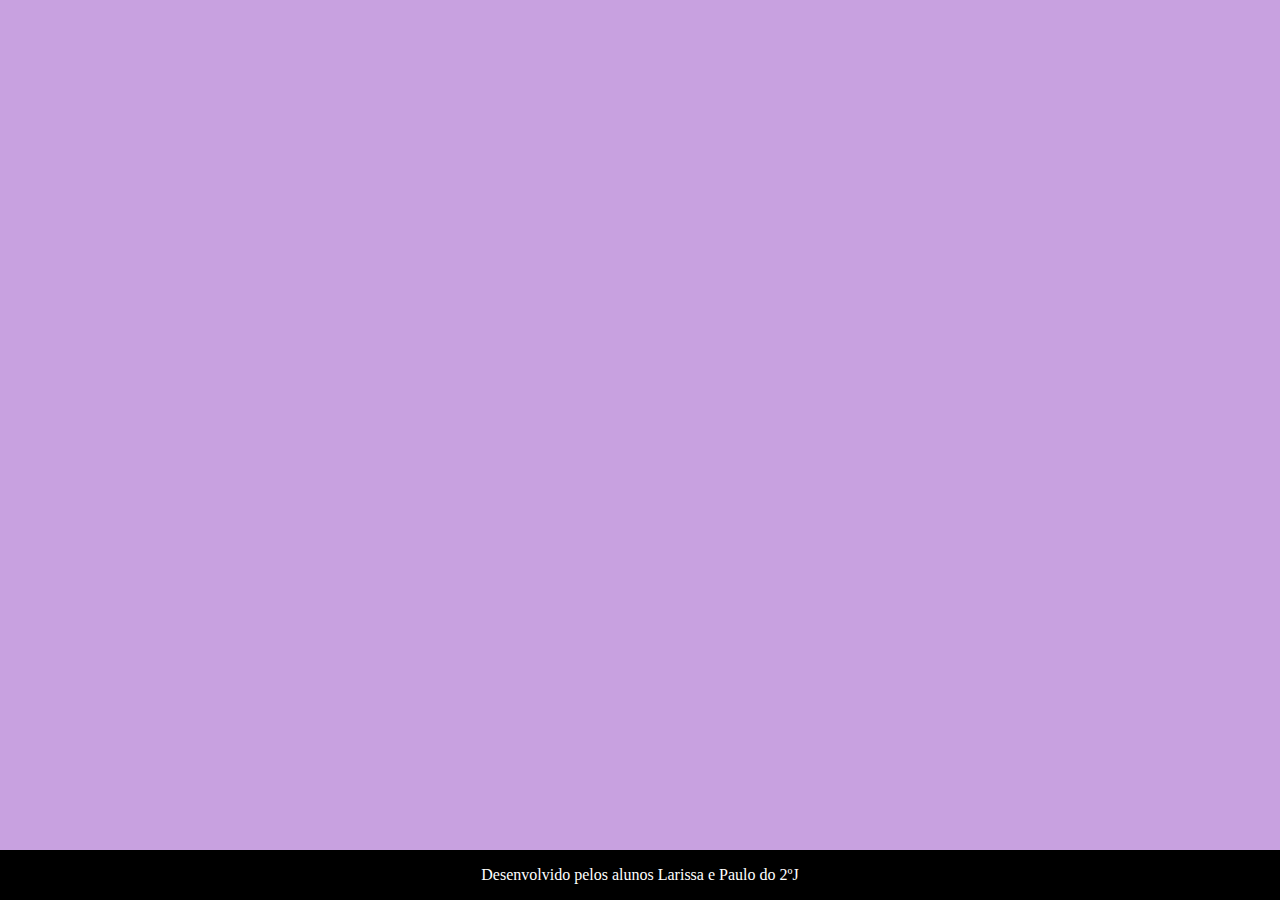
==== index.html @ 6ee26ed0 "fff" ====
<!DOCTYPE html>
<html lang="pt-br">
<head>
    <meta charset="UTF-8">
    <meta name="viewport" content="width=device-width, initial-scale=1.0">
    <title>Bibble</title>
    <link rel="stylesheet" href="style.css">
</head>
<body>
    <section class="container">

    </section>
    <footer>
        <p>Desenvolvido pelos alunos Larissa e Paulo do 2ºJ</p>
    </footer>

    <script src="./main.js"></script>
    <script src="perguntas.js"></script>
</body>
</html>
---- style.css ----
:root{
    --fundo: #C8A1E0;
    --cartao-frente: #E2BFD9;
    --cartao-verso:#674188;
    --destaque:#FF4191;
    --preto:#000000;
    --branco:#ffffff;
}

body{
    background-color: var(--fundo);
    margin: 0;
}

footer{
    background-color: var(--preto);
    position: fixed;
    bottom: 0;
    color: var(--branco);
    width: 100%;
    text-align: center;

}
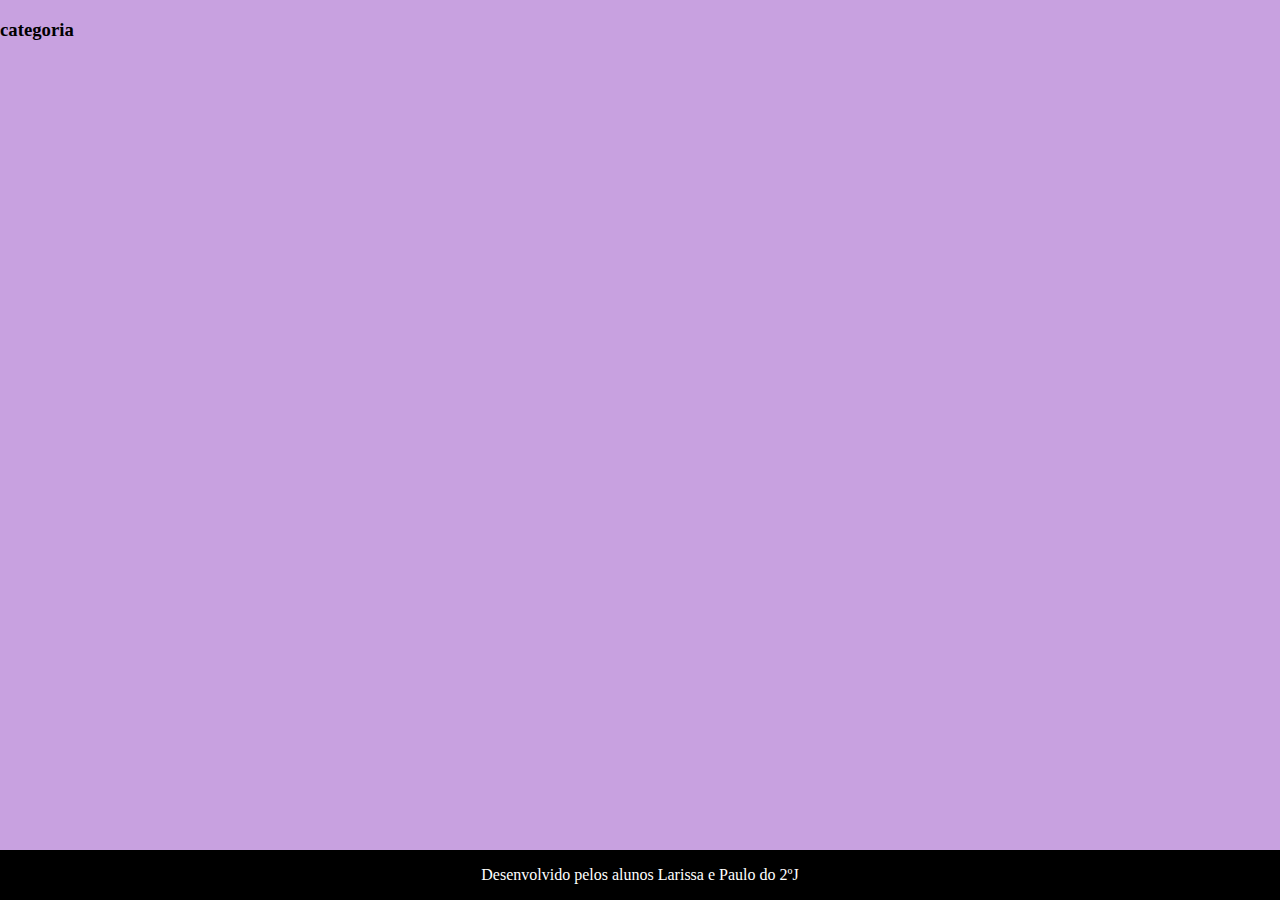
==== commit 8dd74d3c: "sss" ====
--- a/index.html
+++ b/index.html
@@ -7,7 +7,7 @@
     <link rel="stylesheet" href="style.css">
 </head>
 <body>
-    <section class="container">
+    <section id="container">
 
     </section>
     <footer>
@@ -17,4 +17,8 @@
     <script src="./main.js"></script>
     <script src="perguntas.js"></script>
 </body>
-</html>+</html>
+
+<div class="conteudo-catao">
+    <h3>categoria</h3>
+</div>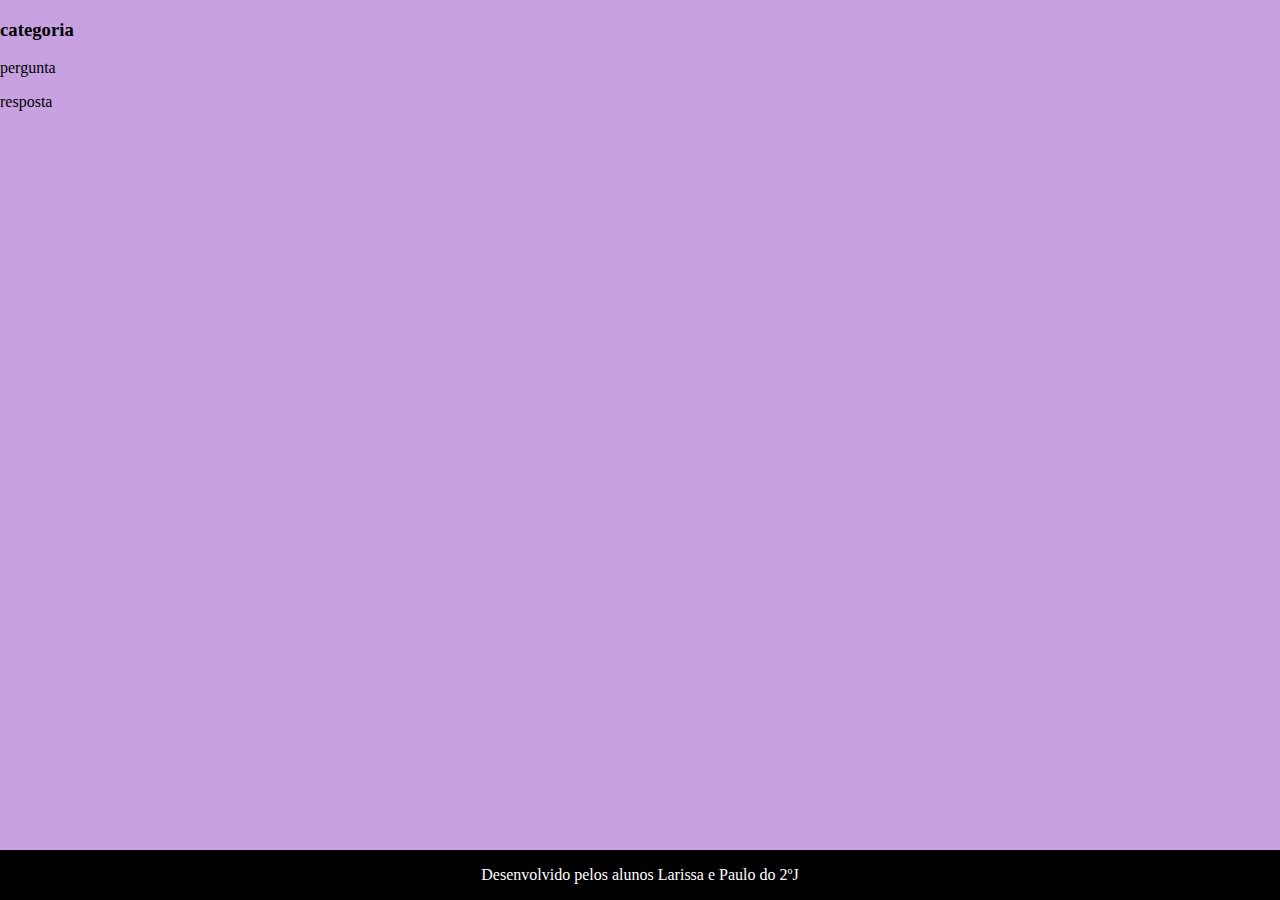
==== commit aee865a7: "okrhmnçokljwngbõkmnwrg" ====
--- a/index.html
+++ b/index.html
@@ -21,4 +21,10 @@
 
 <div class="conteudo-catao">
     <h3>categoria</h3>
+        <div class="pergunta-cartao">
+            <p>pergunta</p>
+        </div>
+        <div class="resposta-cartao">
+            <p>resposta</p>
+        </div>
 </div>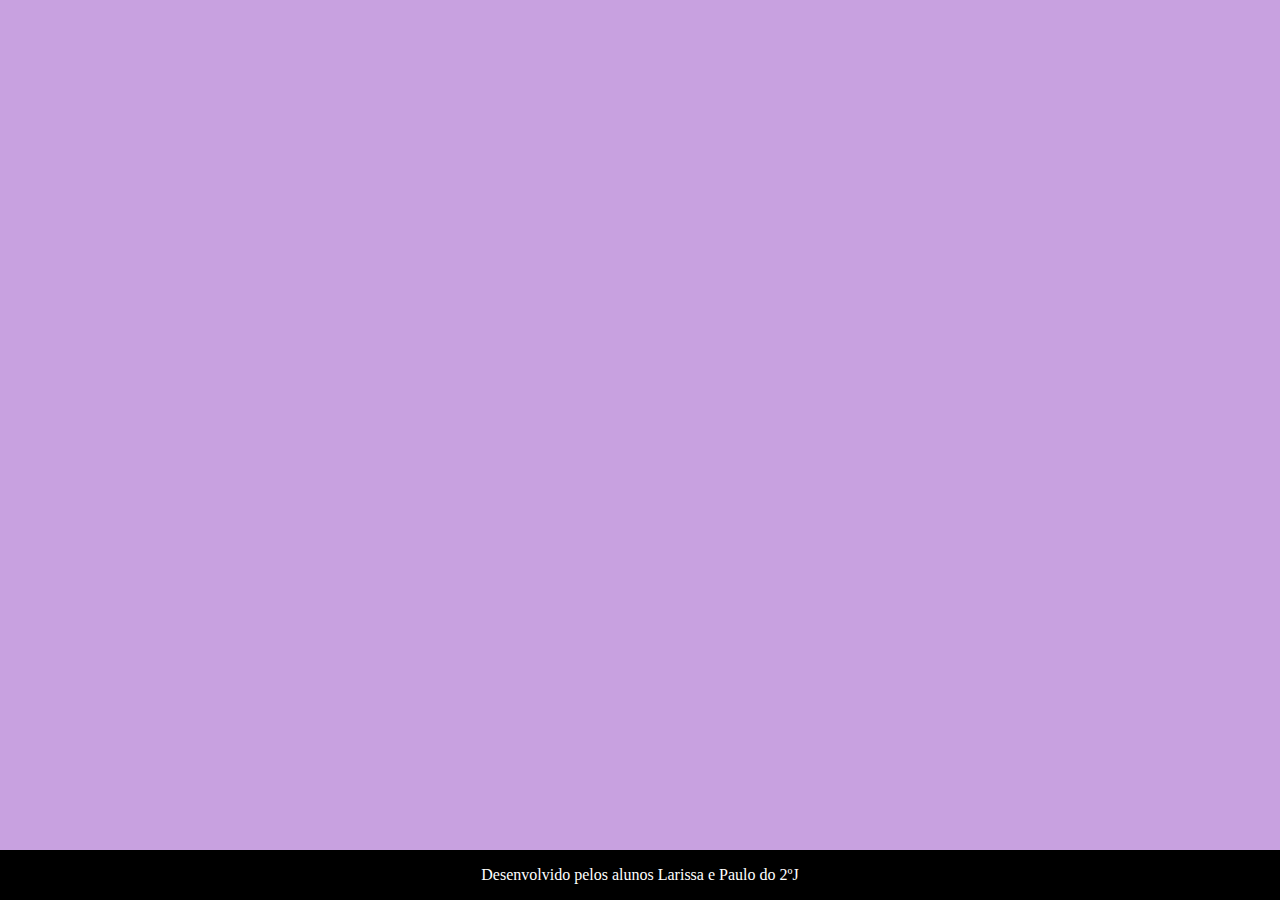
==== commit b7351e3e: "ccc" ====
--- a/index.html
+++ b/index.html
@@ -19,12 +19,3 @@
 </body>
 </html>
 
-<div class="conteudo-catao">
-    <h3>categoria</h3>
-        <div class="pergunta-cartao">
-            <p>pergunta</p>
-        </div>
-        <div class="resposta-cartao">
-            <p>resposta</p>
-        </div>
-</div>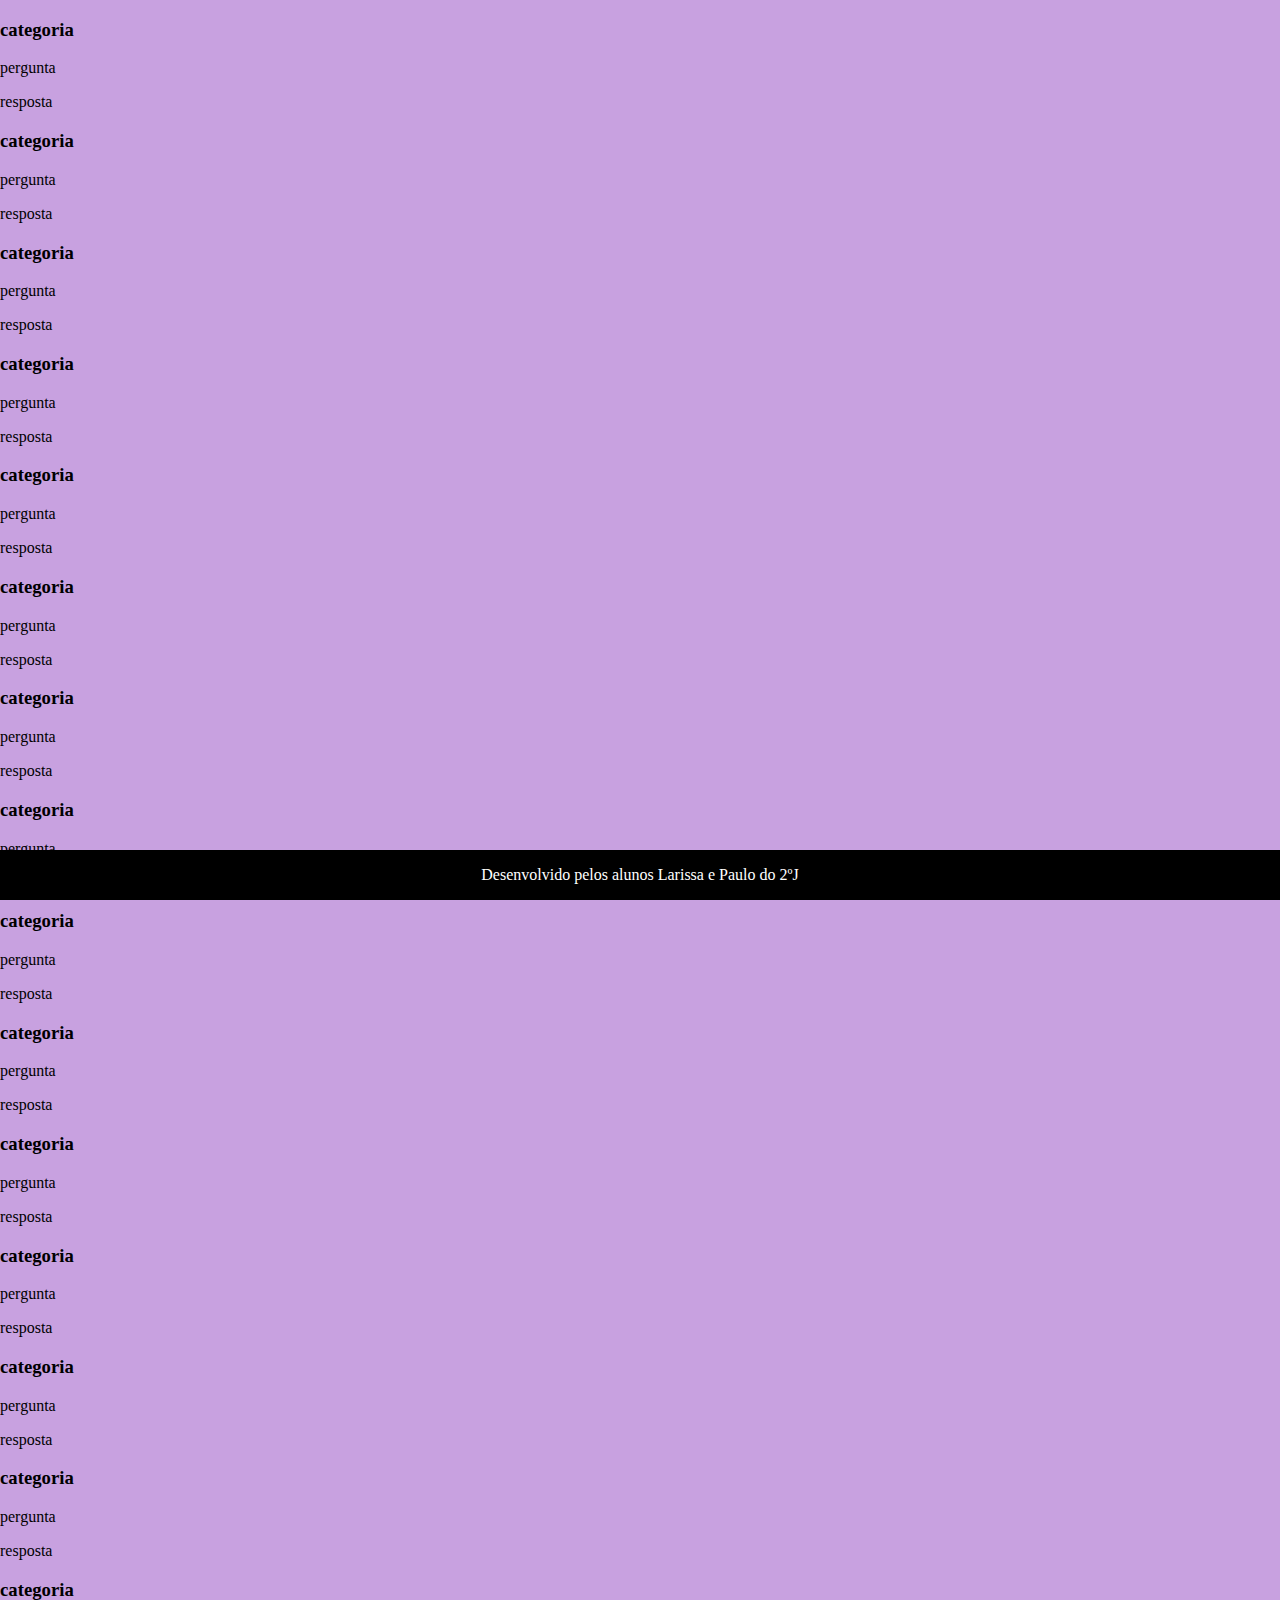
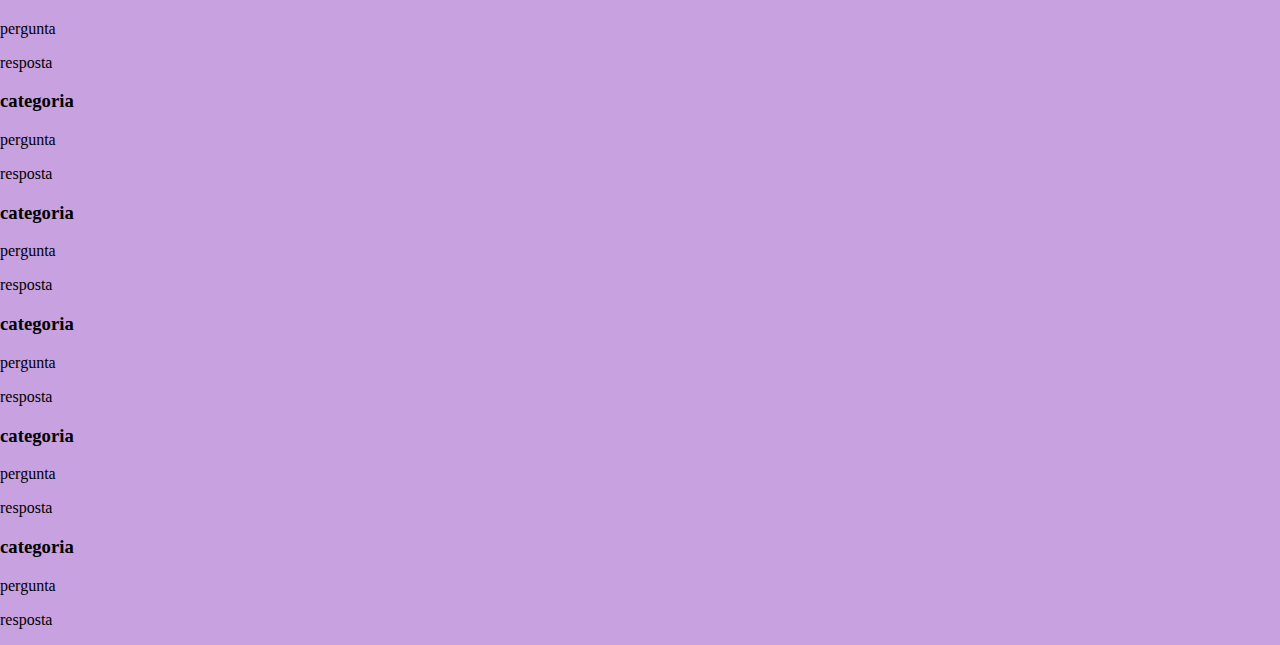
==== commit 648c1b0b: "aa" ====
(no text change in the page or its own stylesheets)
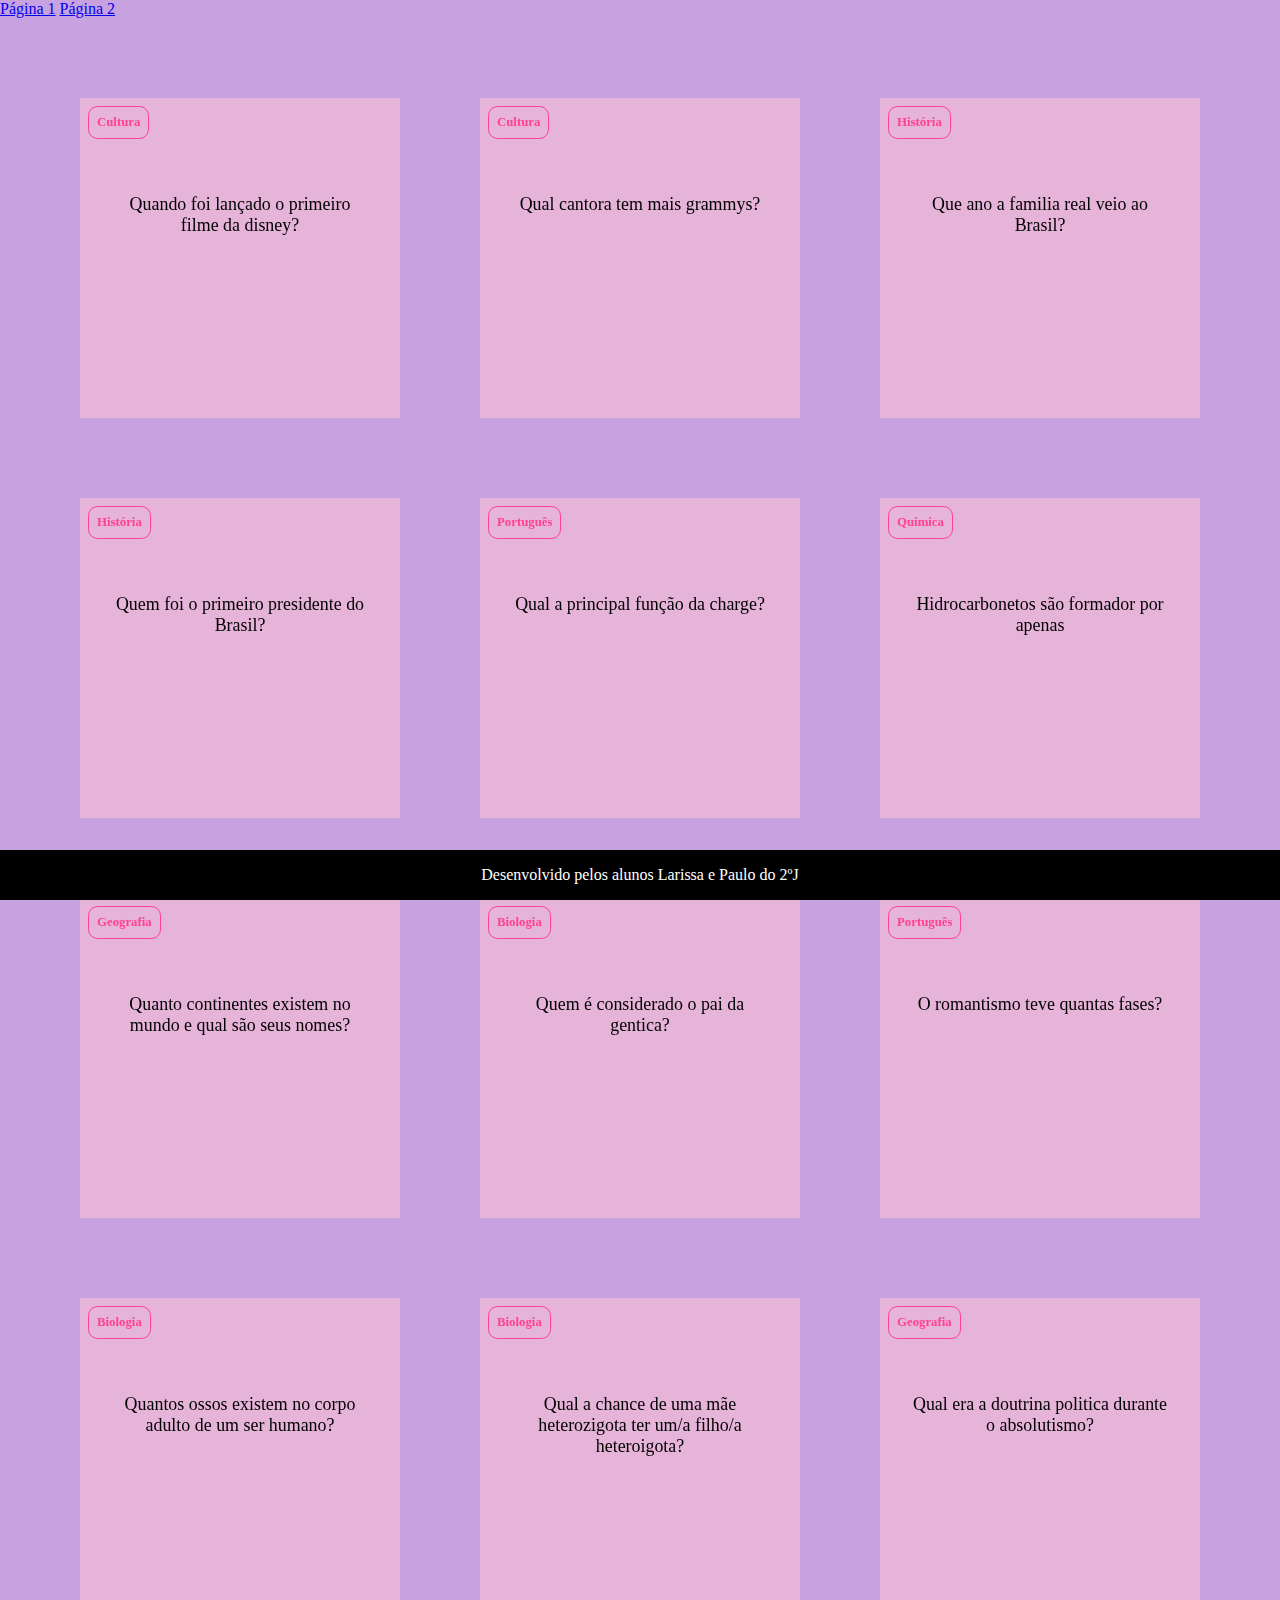
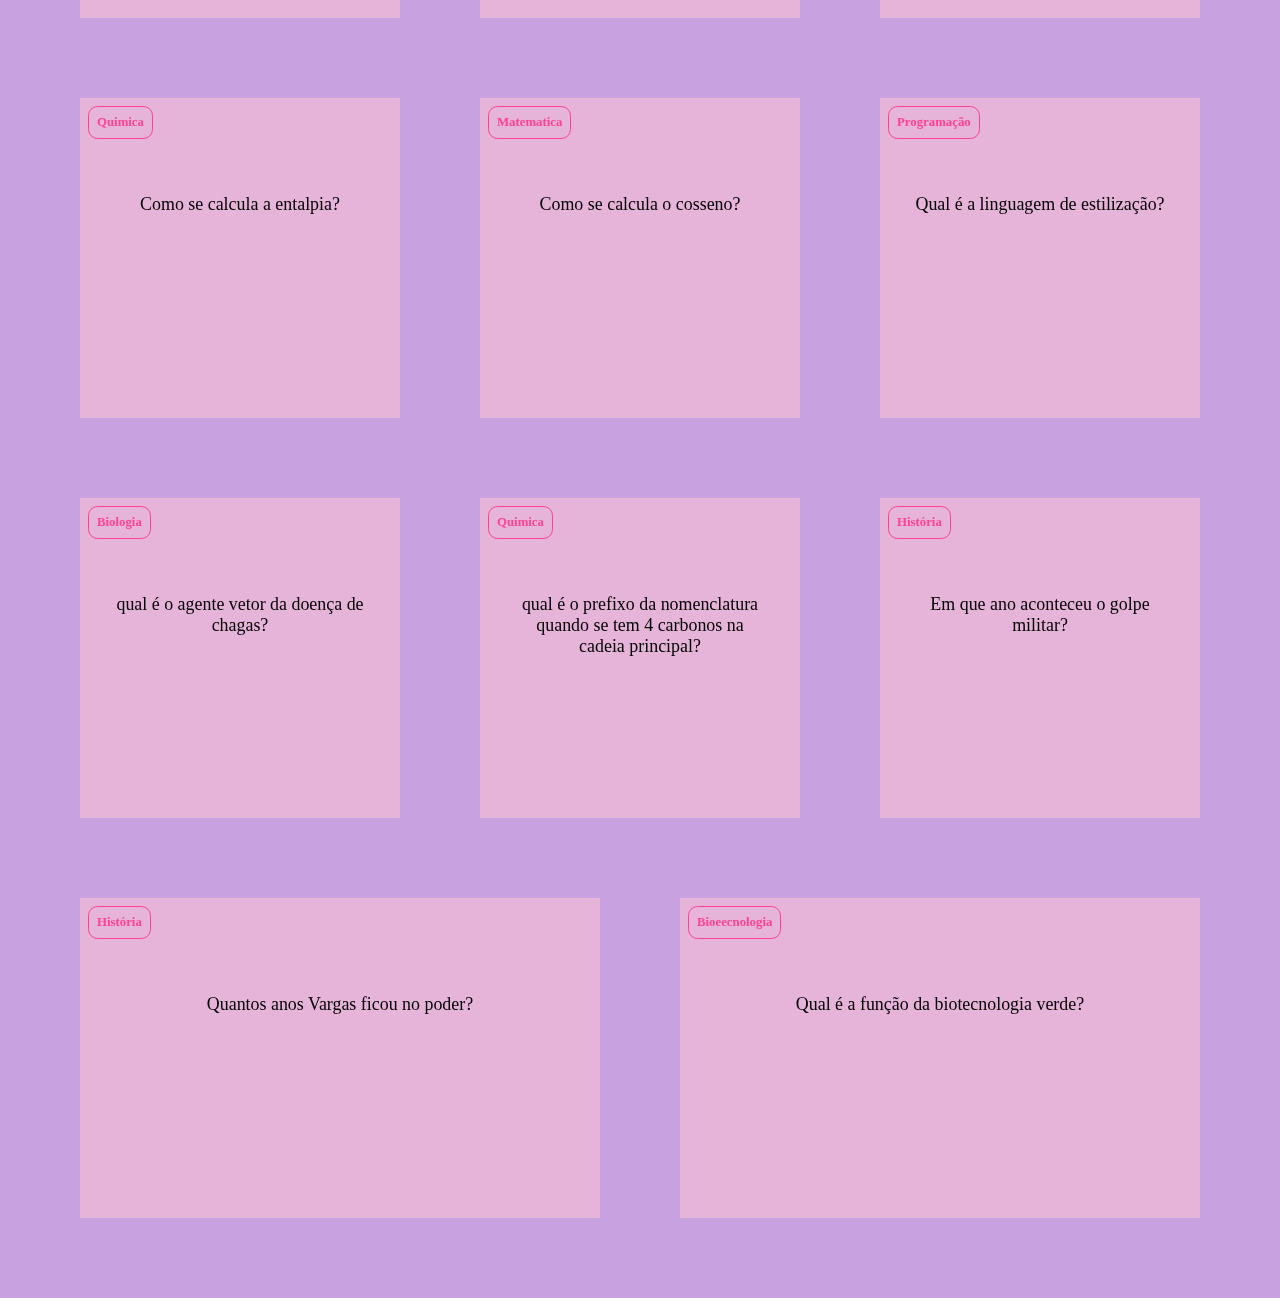
==== commit 537338a7: "sss" ====
--- a/index.html
+++ b/index.html
@@ -7,6 +7,10 @@
     <link rel="stylesheet" href="style.css">
 </head>
 <body>
+    <header>
+        <a href="index.html">Página 1</a>
+        <a href="pagina2.html">Página 2</a>
+    </header>
     <section id="container">
 
     </section>
@@ -14,7 +18,7 @@
         <p>Desenvolvido pelos alunos Larissa e Paulo do 2ºJ</p>
     </footer>
 
-    <script src="./main.js"></script>
+    <script src="main.js"></script>
     <script src="perguntas.js"></script>
 </body>
 </html>
--- a/style.css
+++ b/style.css
@@ -1,6 +1,6 @@
 :root{
     --fundo: #C8A1E0;
-    --cartao-frente: #E2BFD9;
+    --cartao-frente: #e6b3d9;
     --cartao-verso:#674188;
     --destaque:#FF4191;
     --preto:#000000;
@@ -20,4 +20,69 @@
     width: 100%;
     text-align: center;
 
+}
+
+#container{
+    padding: 4rem;
+    display: flex;
+    gap: 3rem;
+    align-items: center;
+    justify-content: space-between;
+    flex-wrap: wrap;
+}
+
+.cartao{
+    flex-grow: 1;
+    flex-basis: calc(33% - 6rem);
+    height: 20rem;
+    margin: 1rem;
+}
+
+.conteudo-cartao{
+    background-color: var(--cartao-frente);
+    height: 100%;
+    text-align: center;
+    transform-style: preserve-3d;
+    transition: transform 300ms ease-in-out;
+}
+
+.conteudo-cartao h3{
+    color: var(--destaque);
+    border: 1px solid var(--destaque);
+    position: absolute;
+    margin: 0.5rem;
+    padding: 0.5rem;
+    text-align: left;
+    border-radius: 0.6rem;
+    font-size: 1Vw;
+    backface-visibility: hidden;
+}
+.conteudo-cartao p{
+    margin-top: 4rem;
+    padding: 2rem;
+    font-size: 1.4Vw;
+    
+}
+
+.pergunta-cartao{
+    font-weight: 500;
+}
+
+.resposta-cartao{
+    font-size: 700;
+    color: var(--destaque);
+    transform: rotateY(180deg);
+    background-color: var(--cartao-verso);
+    border: 2px solid var(--destaque);
+}
+.cartao.active .conteudo-cartao{
+    transform: rotateY(180deg);
+}
+
+.pergunta-cartao, .resposta-cartao{
+    backface-visibility: hidden;
+    position: absolute;
+    height: 100%;
+    width: 100%;
+
 }